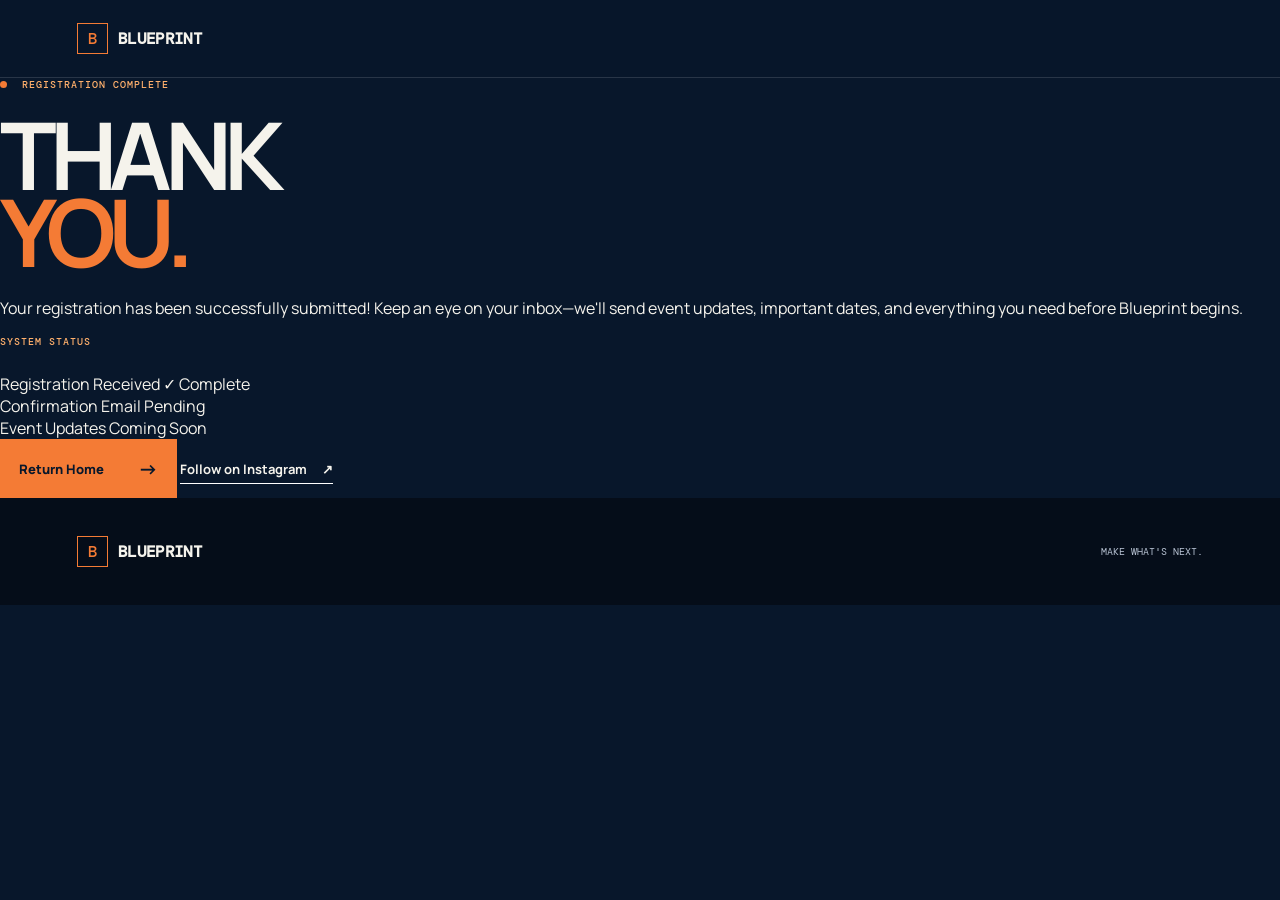
==== thank-you.html @ 664537bd "test" ====
<!DOCTYPE html>
<html lang="en">
<head>
    <meta charset="UTF-8">
    <meta name="viewport" content="width=device-width, initial-scale=1.0">
    <title>Thank You | Blueprint</title>

    <link rel="preconnect" href="https://fonts.googleapis.com">
    <link rel="preconnect" href="https://fonts.gstatic.com" crossorigin>

    <link href="https://fonts.googleapis.com/css2?family=DM+Mono:wght@400;500&family=Manrope:wght@400;500;600;700;800&display=swap" rel="stylesheet">

    <link rel="stylesheet" href="styles.css">
</head>

<body>

<header class="nav">
    <a class="logo" href="index.html">
        <span class="logo-mark">B</span>
        BLUEPRINT
    </a>
</header>

<section class="thank-you">
    <div class="thank-you-content">

        <p class="eyebrow"><i></i> REGISTRATION COMPLETE</p>

        <h2>
            THANK<br>
            <em>YOU.</em>
        </h2>

        <p>
            Your registration has been successfully submitted! Keep an eye on
            your inbox—we'll send event updates, important dates, and everything
            you need before Blueprint begins.
        </p>

        <div class="status-card">

            <p class="eyebrow">SYSTEM STATUS</p>

            <div class="status-row">
                <span>Registration Received</span>
                <span>✓ Complete</span>
            </div>

            <div class="status-row">
                <span>Confirmation Email</span>
                <span>Pending</span>
            </div>

            <div class="status-row">
                <span>Event Updates</span>
                <span>Coming Soon</span>
            </div>

        </div>

        <div class="button-group">
            <a href="index.html" class="button orange">
                Return Home <b>→</b>
            </a>

            <a href="https://instagram.com/YOUR_INSTAGRAM"
               class="text-button"
               target="_blank">
                Follow on Instagram <span>↗</span>
            </a>
        </div>

    </div>
</section>

<footer>
    <a class="logo" href="index.html">
        <span class="logo-mark">B</span>
        BLUEPRINT
    </a>

    <p>MAKE WHAT'S NEXT.</p>
</footer>

<script src="script.js"></script>

</body>
</html>
---- styles.css ----
:root {
  --navy: #08172b;
  --navy-2: #0e223e;
  --orange: #f47b35;
  --orange-light: #ffb06c;
  --white: #f5f3ec;
  --muted: #b7c2d2;
  --line: #35506f;
}

* { box-sizing: border-box; }
html { scroll-behavior: smooth; }

body {
  margin: 0;
  background: var(--navy);
  color: var(--white);
  font-family: Manrope, Arial, sans-serif;
  cursor: none;
}

.cursor-dot, .cursor-ring {
  position: fixed;
  z-index: 99;
  pointer-events: none;
  left: 0;
  top: 0;
  mix-blend-mode: screen;
}
.cursor-dot { width: 8px; height: 8px; border-radius: 50%; background: var(--orange); transform: translate(-50%, -50%); }
.cursor-ring { width: 34px; height: 34px; border: 1px solid var(--orange-light); border-radius: 50%; transform: translate(-50%, -50%); transition: width .2s, height .2s, border-color .2s; }
.cursor-ring.hover { width: 56px; height: 56px; border-color: var(--white); }

.nav { height: 78px; padding: 0 6vw; display: flex; align-items: center; justify-content: space-between; border-bottom: 1px solid #ffffff22; background: #08172bea; position: sticky; top: 0; z-index: 10; backdrop-filter: blur(12px); }
.logo { display: flex; align-items: center; gap: 10px; color: var(--white); font: 700 16px 'DM Mono'; letter-spacing: -.04em; text-decoration: none; }
.logo-mark { width: 31px; height: 31px; border: 1px solid var(--orange); display: grid; place-items: center; color: var(--orange); font-weight: 500; }
.nav nav { display: flex; align-items: center; gap: 28px; }
.nav nav a, footer a { font-size: 13px; font-weight: 600; color: var(--muted); text-decoration: none; }
.nav nav a:hover { color: #fff; }
.nav-cta { color: var(--navy) !important; background: var(--orange); padding: 12px 14px; }
.nav-cta span { font-size: 18px; margin-left: 12px; }
.menu-button { display: none; background: none; color: var(--white); border: 0; font: 12px 'DM Mono'; }

.hero { min-height: 650px; padding: 110px 6vw 45px; position: relative; overflow: hidden; background: linear-gradient(120deg, #0d2647, #08172b 62%); }
.hero-grid { position: absolute; inset: 0; background-image: linear-gradient(#ffffff0b 1px, transparent 1px), linear-gradient(90deg, #ffffff0b 1px, transparent 1px); background-size: 52px 52px; mask-image: linear-gradient(90deg, #000, transparent); }
.hero-copy { position: relative; z-index: 1; max-width: 620px; }
.eyebrow { color: var(--orange-light); font: 500 10px 'DM Mono'; letter-spacing: .1em; margin: 0 0 25px; }
.eyebrow i { display: inline-block; width: 7px; height: 7px; background: var(--orange); border-radius: 50%; margin-right: 8px; }
.hero h1, h2 { font-size: clamp(56px, 7.3vw, 112px); line-height: .82; letter-spacing: -.08em; margin: 0 0 28px; }
.hero h1 em, h2 em { color: var(--orange); font-style: normal; }
.hero-copy > p:not(.eyebrow) { max-width: 470px; color: var(--muted); font-size: 18px; line-height: 1.55; }
.hero-actions { display: flex; gap: 26px; align-items: center; margin-top: 35px; }
.button { display: inline-flex; align-items: center; gap: 34px; padding: 15px 18px; border: 1px solid var(--orange); font-weight: 800; font-size: 13px; text-decoration: none; transition: transform .2s, box-shadow .2s; }
.button:hover { transform: translate(-3px, -3px); box-shadow: 5px 5px 0 var(--orange-light); }
.button b { font-size: 20px; }
.orange { background: var(--orange); color: var(--navy); }
.text-button { color: var(--white); font-size: 13px; font-weight: 700; text-decoration: none; border-bottom: 1px solid #fff; padding-bottom: 5px; }
.text-button span { margin-left: 12px; }
.hero-object { position: absolute; right: 8vw; top: 115px; width: 360px; height: 360px; z-index: 1; }
.cube { position: absolute; width: 152px; height: 152px; left: 104px; top: 104px; transform: rotate(30deg) skewY(-20deg); animation: float 5s ease-in-out infinite; }
.cube span { position: absolute; inset: 0; border: 2px solid var(--orange); background: #f47b3514; }
.cube span:nth-child(2) { transform: translate(37px, -37px); border-color: var(--orange-light); }
.cube span:nth-child(3) { transform: translate(37px, -37px); border-color: var(--orange-light); clip-path: polygon(0 0, 100% 0, 100% 100%); }
.orbit { position: absolute; border: 1px solid #ffb06c75; border-radius: 50%; inset: 0; }
.orbit-one { transform: rotateX(65deg); animation: spin 13s linear infinite; }
.orbit-two { inset: 65px; transform: rotateY(65deg); border-color: #ffffff55; animation: spin 9s linear infinite reverse; }
.hero-object p { position: absolute; bottom: -17px; left: 82px; color: var(--orange-light); font: 10px 'DM Mono'; white-space: nowrap; }
.hero-foot { position: absolute; bottom: 22px; left: 6vw; right: 6vw; display: flex; justify-content: space-between; color: #aebcd0; font: 10px 'DM Mono'; letter-spacing: .08em; }

.section { padding: 115px 6vw; }
.intro { background: var(--white); color: var(--navy); }
.intro .eyebrow, .registration .eyebrow { color: #b25021; }
.intro-content { display: grid; grid-template-columns: 1fr .85fr; gap: 12vw; }
.intro h2 { font-size: clamp(47px, 6vw, 89px); }
.intro h2 em, .registration h2 em, .success b { color: #c75520; }
.lead { font-size: 21px; line-height: 1.45; margin: 0 0 25px; }
.placeholder { border-left: 3px solid var(--orange); padding: 4px 0 4px 17px; line-height: 1.5; color: #4c5c70; }
.section-heading { display: grid; grid-template-columns: 1fr 1fr; align-items: end; margin-bottom: 58px; }
.section-heading h2 { grid-row: 2; margin: 0; font-size: clamp(45px, 6vw, 88px); }
.section-heading > p:last-child { font-size: 17px; line-height: 1.5; color: var(--muted); max-width: 340px; justify-self: end; }

.events { background: var(--navy); }
.event-stack { display: grid; gap: 16px; max-width: 1060px; margin: auto; }
.event-card { display: grid; grid-template-columns: 110px 1fr 55px; gap: 25px; padding: 34px 38px; border: 1px solid var(--line); background: var(--navy-2); align-items: center; transition: transform .25s, border-color .25s; }
.event-card:hover { transform: translateX(10px); border-color: var(--orange); }
.event-number { font: 24px 'DM Mono'; color: var(--orange); }
.card-tag { font: 10px 'DM Mono'; color: var(--orange-light); margin: 0 0 11px; }
.event-card h3 { font-size: 32px; letter-spacing: -.05em; margin: 0 0 9px; }
.event-card div p:last-child { color: var(--muted); margin: 0; line-height: 1.4; }
.event-card > a { justify-self: end; width: 38px; height: 38px; border: 1px solid var(--orange); color: var(--orange); display: grid; place-items: center; text-decoration: none; font-size: 21px; }

.categories { background: #102846; }
.category-grid { display: grid; grid-template-columns: repeat(4, 1fr); gap: 13px; }
.category-card { background: #0b1c32; border: 1px solid #426383; min-height: 255px; padding: 25px; position: relative; transition: background .2s, transform .2s; }
.category-card:hover { background: #163a61; transform: translateY(-8px); }
.category-card span { font: 10px 'DM Mono'; color: var(--orange-light); }
.category-card h3 { font-size: 28px; letter-spacing: -.05em; margin: 76px 0 9px; }
.category-card p { color: var(--muted); line-height: 1.4; margin: 0; }
.category-card i { position: absolute; right: 19px; bottom: 12px; color: var(--orange); font-style: normal; font-size: 32px; }

.registration { background: var(--white); color: var(--navy); display: grid; grid-template-columns: 1fr .75fr; gap: 12vw; }
.registration h2 { font-size: clamp(48px, 5.6vw, 86px); }
.registration-copy > p:not(.eyebrow) { color: #435166; line-height: 1.5; max-width: 410px; }
form { border: 1px solid #c0c9d5; padding: 30px; align-self: start; }
label { display: block; font: 10px 'DM Mono'; letter-spacing: .08em; margin-bottom: 18px; }
input, select { display: block; width: 100%; margin-top: 8px; padding: 13px; background: #fff; border: 1px solid #9eabba; color: var(--navy); font: 14px Manrope; }
form small { display: block; margin-top: 15px; font: 10px 'DM Mono'; color: #647187; }
.success b { font: 12px 'DM Mono'; }
.success p { line-height: 1.5; }

.faq { background: var(--navy-2); }
.faq-list { max-width: 790px; margin-left: auto; }
.faq-list details { border-top: 1px solid #68809e; padding: 19px 0; }
.faq-list details:last-child { border-bottom: 1px solid #68809e; }
summary { cursor: pointer; list-style: none; display: flex; justify-content: space-between; font-size: 20px; font-weight: 700; }
summary::-webkit-details-marker { display: none; }
summary span { color: var(--orange); font-size: 28px; line-height: .7; }
.faq-list p { color: var(--muted); line-height: 1.5; margin: 15px 35px 2px 0; }
.closing { text-align: center; background: linear-gradient(135deg, #14375d, #09182e); padding: 115px 6vw; }
.closing h2 { font-size: clamp(55px, 7vw, 108px); }
.closing .button { margin-top: 7px; }
footer { padding: 37px 6vw; display: flex; justify-content: space-between; align-items: center; background: #050d19; }
footer p { font: 10px 'DM Mono'; color: var(--muted); }
footer div { display: flex; gap: 20px; }
footer a { font: 11px 'DM Mono'; }

@keyframes spin { to { transform: rotate(360deg); } }
@keyframes float { 50% { transform: translateY(-14px) rotate(30deg) skewY(-20deg); } }
.reveal { opacity: 0; transform: translateY(28px); transition: opacity .7s ease, transform .7s ease; }
.reveal.visible { opacity: 1; transform: none; }

@media (max-width: 760px) {
  body { cursor: auto; }
  .cursor-dot, .cursor-ring { display: none; }
  .nav { height: 65px; padding: 0 23px; }
  .nav nav { display: none; }
  .menu-button { display: block; }
  .hero { min-height: 670px; padding: 82px 23px 50px; }
  .hero h1 { font-size: 66px; }
  .hero-copy { max-width: 100%; }
  .hero-object { width: 255px; height: 255px; right: 20px; top: auto; bottom: 61px; opacity: .75; }
  .cube { transform: scale(.72) rotate(30deg) skewY(-20deg); left: 58px; top: 58px; }
  .hero-object p { left: 26px; }
  .hero-foot { left: 23px; right: 23px; }
  .hero-foot span:last-child { display: none; }
  .hero-actions { flex-direction: column; align-items: flex-start; }
  .section { padding: 75px 23px; }
  .intro-content, .registration { grid-template-columns: 1fr; gap: 36px; }
  .section-heading { display: block; margin-bottom: 40px; }
  .section-heading > p:last-child { margin-top: 25px; }
  .event-card { grid-template-columns: 45px 1fr 27px; padding: 25px 19px; gap: 15px; }
  .event-card h3 { font-size: 24px; }
  .event-card > a { width: auto; height: auto; border: 0; }
  .category-grid { grid-template-columns: 1fr 1fr; }
  .category-card { min-height: 210px; padding: 19px; }
  .category-card h3 { margin-top: 52px; font-size: 24px; }
  .faq-list { margin: 0; }
  .closing { padding: 85px 23px; }
  footer { display: block; padding: 30px 23px; }
  footer p { margin: 17px 0; }
}
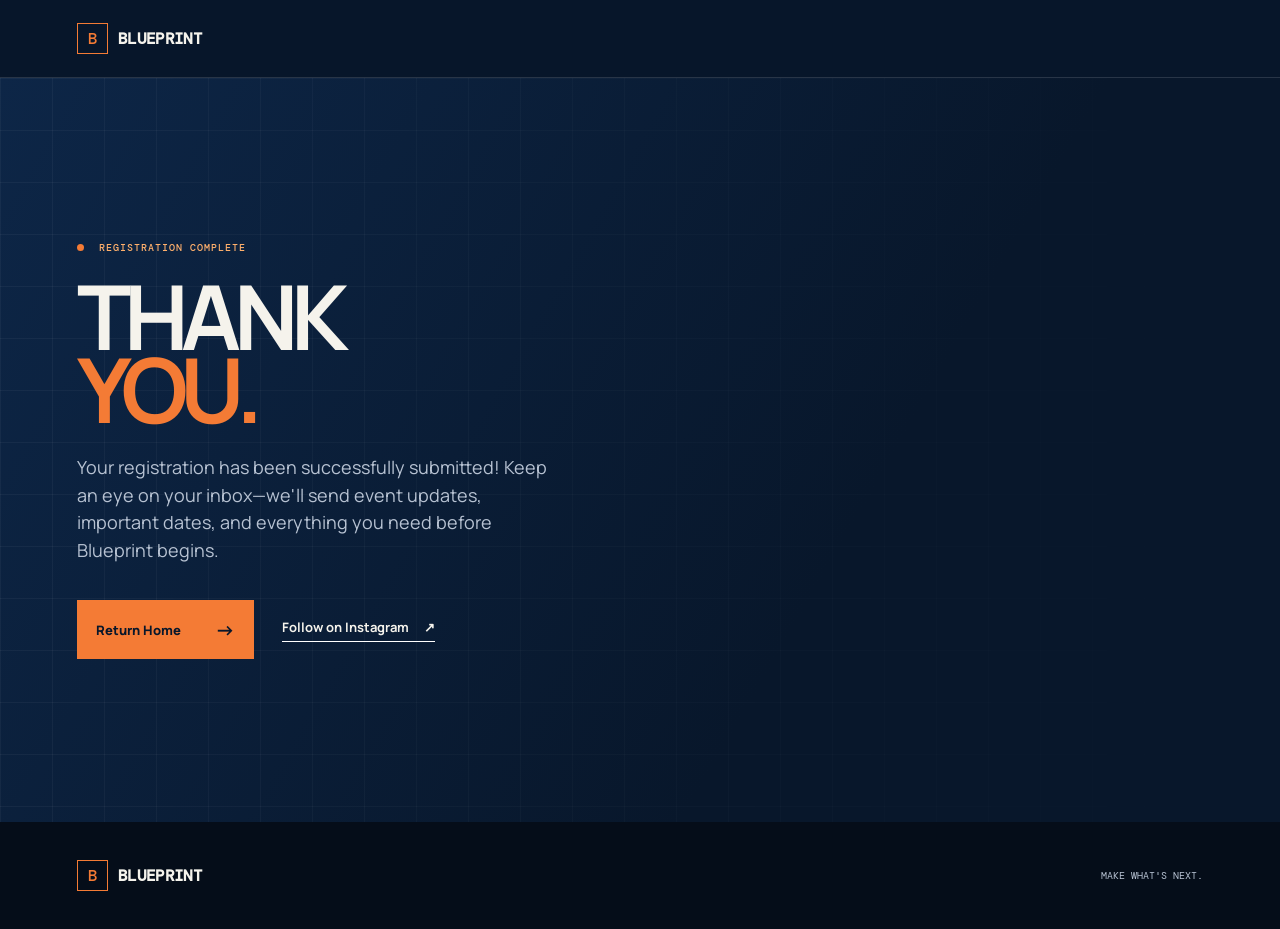
==== commit 329ba4d3: "test" ====
--- a/thank-you.html
+++ b/thank-you.html
@@ -1,5 +1,6 @@
 <!DOCTYPE html>
 <html lang="en">
+
 <head>
     <meta charset="UTF-8">
     <meta name="viewport" content="width=device-width, initial-scale=1.0">
@@ -8,82 +9,64 @@
     <link rel="preconnect" href="https://fonts.googleapis.com">
     <link rel="preconnect" href="https://fonts.gstatic.com" crossorigin>
 
-    <link href="https://fonts.googleapis.com/css2?family=DM+Mono:wght@400;500&family=Manrope:wght@400;500;600;700;800&display=swap" rel="stylesheet">
+    <link
+        href="https://fonts.googleapis.com/css2?family=DM+Mono:wght@400;500&family=Manrope:wght@400;500;600;700;800&display=swap"
+        rel="stylesheet">
 
     <link rel="stylesheet" href="styles.css">
+    <link rel="stylesheet" href="thank-you.css">
+
 </head>
 
 <body>
 
-<header class="nav">
-    <a class="logo" href="index.html">
-        <span class="logo-mark">B</span>
-        BLUEPRINT
-    </a>
-</header>
+    <header class="nav">
+        <a class="logo" href="index.html">
+            <span class="logo-mark">B</span>
+            BLUEPRINT
+        </a>
+    </header>
 
-<section class="thank-you">
-    <div class="thank-you-content">
+    <section class="thank-you">
+        <div class="thank-you-content">
 
-        <p class="eyebrow"><i></i> REGISTRATION COMPLETE</p>
+            <p class="eyebrow"><i></i> REGISTRATION COMPLETE</p>
 
-        <h2>
-            THANK<br>
-            <em>YOU.</em>
-        </h2>
+            <h2>
+                THANK<br>
+                <em>YOU.</em>
+            </h2>
 
-        <p>
-            Your registration has been successfully submitted! Keep an eye on
-            your inbox—we'll send event updates, important dates, and everything
-            you need before Blueprint begins.
-        </p>
+            <p>
+                Your registration has been successfully submitted! Keep an eye on
+                your inbox—we'll send event updates, important dates, and everything
+                you need before Blueprint begins.
+            </p>
 
-        <div class="status-card">
+            <div class="button-group">
+                <a href="index.html" class="button orange">
+                    Return Home <b>→</b>
+                </a>
 
-            <p class="eyebrow">SYSTEM STATUS</p>
-
-            <div class="status-row">
-                <span>Registration Received</span>
-                <span>✓ Complete</span>
-            </div>
-
-            <div class="status-row">
-                <span>Confirmation Email</span>
-                <span>Pending</span>
-            </div>
-
-            <div class="status-row">
-                <span>Event Updates</span>
-                <span>Coming Soon</span>
+                <a href="https://instagram.com/YOUR_INSTAGRAM" class="text-button" target="_blank">
+                    Follow on Instagram <span>↗</span>
+                </a>
             </div>
 
         </div>
+    </section>
 
-        <div class="button-group">
-            <a href="index.html" class="button orange">
-                Return Home <b>→</b>
-            </a>
+    <footer>
+        <a class="logo" href="index.html">
+            <span class="logo-mark">B</span>
+            BLUEPRINT
+        </a>
 
-            <a href="https://instagram.com/YOUR_INSTAGRAM"
-               class="text-button"
-               target="_blank">
-                Follow on Instagram <span>↗</span>
-            </a>
-        </div>
+        <p>MAKE WHAT'S NEXT.</p>
+    </footer>
 
-    </div>
-</section>
-
-<footer>
-    <a class="logo" href="index.html">
-        <span class="logo-mark">B</span>
-        BLUEPRINT
-    </a>
-
-    <p>MAKE WHAT'S NEXT.</p>
-</footer>
-
-<script src="script.js"></script>
+    <script src="script.js"></script>
 
 </body>
+
 </html>
--- a/thank-you.css
+++ b/thank-you.css
@@ -0,0 +1,311 @@
+:root {
+    --navy: #08172b;
+    --orange: #f47b35;
+    --orange-light: #ffb06c;
+    --white: #f5f3ec;
+    --muted: #b7c2d2;
+}
+
+
+* {
+    box-sizing: border-box;
+}
+
+
+body {
+    margin: 0;
+    background: var(--navy);
+    color: var(--white);
+    font-family: Manrope, Arial, sans-serif;
+}
+
+
+/* NAV */
+
+.nav {
+    height: 78px;
+    padding: 0 6vw;
+    display: flex;
+    align-items: center;
+    border-bottom: 1px solid #ffffff22;
+    background: #08172bea;
+}
+
+
+.logo {
+    display: flex;
+    align-items: center;
+    gap: 10px;
+    color: var(--white);
+    font: 700 16px 'DM Mono';
+    text-decoration: none;
+}
+
+
+.logo-mark {
+    width: 31px;
+    height: 31px;
+    border: 1px solid var(--orange);
+    display: grid;
+    place-items: center;
+    color: var(--orange);
+}
+
+
+/* THANK YOU SECTION */
+
+.thank-you {
+
+    min-height: calc(100vh - 156px);
+    display: flex;
+    align-items: center;
+    padding: 100px 6vw;
+
+    background:
+        linear-gradient(120deg, #0d2647, #08172b 65%);
+
+    position: relative;
+    overflow: hidden;
+}
+
+
+.thank-you::before {
+
+    content: "";
+    position: absolute;
+    inset: 0;
+
+    background-image:
+        linear-gradient(#ffffff0b 1px, transparent 1px),
+        linear-gradient(90deg, #ffffff0b 1px, transparent 1px);
+
+    background-size: 52px 52px;
+
+    mask-image: linear-gradient(90deg, #000, transparent);
+
+}
+
+
+.thank-you-content {
+
+    position: relative;
+    max-width: 650px;
+    z-index: 1;
+
+}
+
+
+.eyebrow {
+
+    color: var(--orange-light);
+    font: 500 10px 'DM Mono';
+    letter-spacing: .1em;
+    margin-bottom: 25px;
+
+}
+
+
+.eyebrow i {
+
+    display: inline-block;
+    width: 7px;
+    height: 7px;
+
+    background: var(--orange);
+    border-radius: 50%;
+
+    margin-right: 8px;
+
+}
+
+
+
+h2 {
+
+    font-size: clamp(56px, 7vw, 110px);
+    line-height: .82;
+    letter-spacing: -.08em;
+
+    margin: 0 0 28px;
+
+}
+
+
+h2 em {
+
+    color: var(--orange);
+    font-style: normal;
+
+}
+
+
+
+.thank-you-content>p:not(.eyebrow) {
+
+    color: var(--muted);
+
+    max-width: 470px;
+
+    font-size: 18px;
+
+    line-height: 1.55;
+
+}
+
+
+/* BUTTONS */
+
+.button-group {
+
+    display: flex;
+
+    align-items: center;
+
+    gap: 28px;
+
+    margin-top: 35px;
+
+}
+
+
+.button {
+
+    display: inline-flex;
+
+    align-items: center;
+
+    gap: 34px;
+
+    padding: 15px 18px;
+
+    border: 1px solid var(--orange);
+
+    font-weight: 800;
+
+    font-size: 13px;
+
+    text-decoration: none;
+
+}
+
+
+.orange {
+
+    background: var(--orange);
+
+    color: var(--navy);
+
+}
+
+
+.button b {
+
+    font-size: 20px;
+
+}
+
+
+
+.text-button {
+
+    color: var(--white);
+
+    font-size: 13px;
+
+    font-weight: 700;
+
+    text-decoration: none;
+
+    border-bottom: 1px solid white;
+
+    padding-bottom: 5px;
+
+}
+
+
+.text-button span {
+
+    margin-left: 12px;
+
+}
+
+
+
+/* FOOTER */
+
+footer {
+
+    padding: 37px 6vw;
+
+    display: flex;
+
+    justify-content: space-between;
+
+    align-items: center;
+
+    background: #050d19;
+
+}
+
+
+footer p {
+
+    font: 10px 'DM Mono';
+
+    color: var(--muted);
+
+}
+
+
+
+/* MOBILE */
+
+@media(max-width:760px) {
+
+
+    .nav {
+
+        padding: 0 23px;
+
+    }
+
+
+    .thank-you {
+
+        padding: 80px 23px;
+
+    }
+
+
+    h2 {
+
+        font-size: 70px;
+
+    }
+
+
+    .button-group {
+
+        flex-direction: column;
+
+        align-items: flex-start;
+
+    }
+
+
+    footer {
+
+        display: block;
+
+        padding: 30px 23px;
+
+    }
+
+
+    footer p {
+
+        margin-top: 20px;
+
+    }
+
+}
